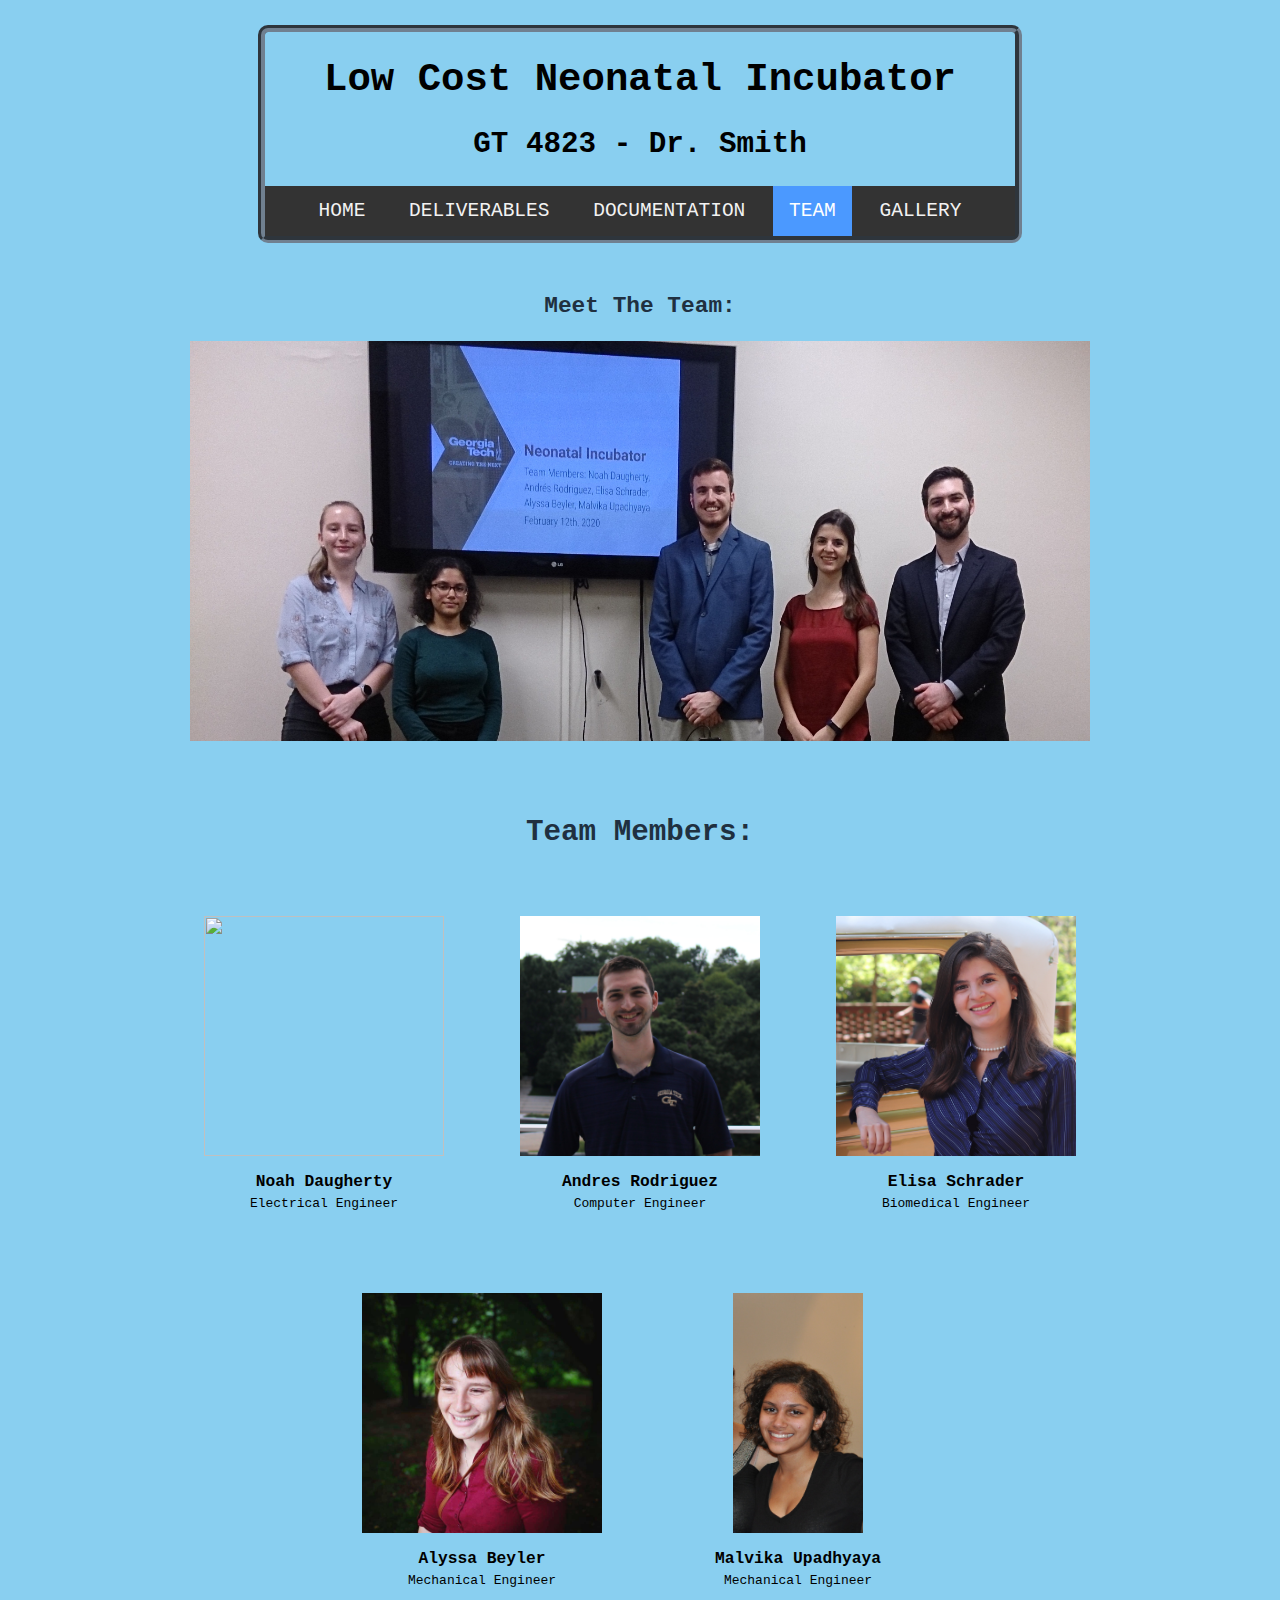
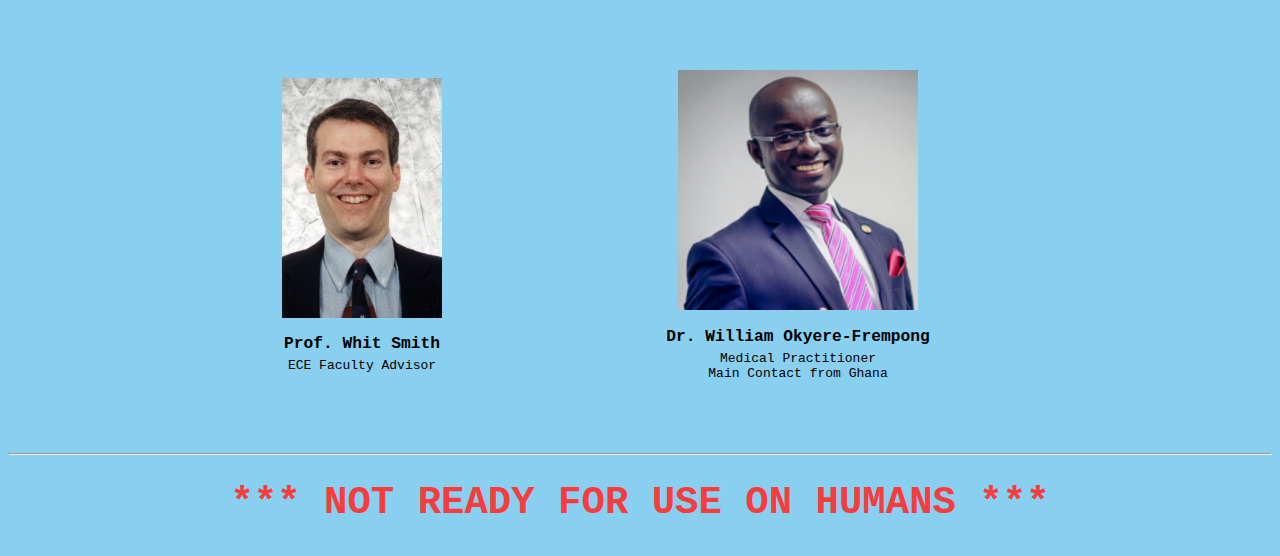
==== docs/team.html @ 47cc9c91 "Migrating files to public git repository" ====
<html>
  <head>
    <title>Low Cost Neonatal Incubator</title>
    <meta http-equiv="Content-Type" content="text/html; charset=iso-8859-1">
    <link rel="stylesheet" type="text/css" href="styles.css">
  </head>

  <body bgcolor="#89CFF0">  <!-- baby blue "#89CFF0"-->
    <!---------------------- HEADER ---------------------->
    <div class="header">
        <h1>Low Cost Neonatal Incubator</h1>
        <h2>GT 4823 - Dr. Smith</h2>

      <!--------------------- NAV BAR ---------------------->
      <div class="navbar">
        <a href="index.html">HOME</a>
        <a href="deliverables.html">DELIVERABLES</a>
        <a href="docs.html">DOCUMENTATION</a>
        <a  class="active" href="team.html">TEAM</a>
        <a href="gallery.html">GALLERY</a>
      </div>
    </div>
    

    <!--------------------- CONTENT ---------------------->
    <div class="content">

      <div class="team_picture">
        <h3>Meet The Team:</h3>
        <img src="img/people/team.JPG" alt="" width="900" height="400">
      </div>

      <div class="vert_space"></div>
      <div class="vert_space"></div>

      <h2>Team Members:</h2>
      <table class="team">
        <th></th><th></th><th></th> <!-- 3 columns-->

          <tr>
            <td>
              <div class="person">
                <img style="width:15rem; height:15rem;" src="img/people/noah.jpg" alt="">
                <p class="name">Noah Daugherty</p>
                <p class="major">Electrical Engineer</p>
              </div>
            </td>

            <td>
              <div class="person">
                <img style="width:15rem; height:15rem;" src="img/people/andres.jpg" alt="">
                <p class="name">Andres Rodriguez</p>
                <p class="major">Computer Engineer</p>
              </div>
            </td>

            <td>
              <div class="person">
                <img style="width:15rem; height:15rem;" src="img/people/elisa.jpg" alt="">
                <p class="name">Elisa Schrader</p>
                <p class="major">Biomedical Engineer</p>
              </div>
            </td>
          </tr>
          
      </table>

      <table class="team">
        <th></th><th></th> <!-- 2 columns-->

          <tr>
            <td>
              <div class="person">
                <img style="width:15rem; height:15rem;" src="img/people/alyssa.jpg" alt="">
                <p class="name">Alyssa Beyler</p>
                <p class="major">Mechanical Engineer</p>
              </div>
            </td>

            <td>
              <div class="person" style="width: 15rem;">
                <img style="height:15rem;" src="img/people/malvika.jpg" alt="">
                <p class="name">Malvika Upadhyaya</p>
                <p class="major">Mechanical Engineer</p>
              </div>
            </td>
          </tr>
          
      </table>

      <table class="team">
        <th></th><th></th> <!-- 2 columns-->

          <tr>
            <td>
              <div class="person" style="width: 15rem;">
                <img style="height:15rem;" src="img/people/smith.jpg" alt="">
                <p class="name">Prof. Whit Smith</p>
                <p class="major">ECE Faculty Advisor</p>
              </div>
            </td>

            <td>
              <div class="person" style="width: 30rem;">
                <img style="height:15rem;" src="img/people/okyere-frempong.png" alt="">
                <p class="name">Dr. William Okyere-Frempong</p>
                <p class="major">Medical Practitioner</p>
                <p class="major">Main Contact from Ghana</p>
              </div>
            </td>
          </tr>
          
      </table>

    </div>

    <!-- WARNING  -->
    <div class="vert_space"></div>
    <hr>
    <div class="footer_warning">
      <h1>*** NOT READY FOR USE ON HUMANS ***</h1>
    </div>

  </body>
</html>
---- docs/styles.css ----
.header {
  max-width: 750px;
  margin: auto;
  text-align: center;
  font-family: monospace;
  font-size: 1.5em;
  border: 7px groove #708090;
  border-radius: 10px;
  margin-top: 25px;
  margin-bottom: 50px;
}

.navbar {
  max-width: 750px;
  margin: auto;
  background-color: #333;
  overflow: hidden;
  border-bottom-left-radius: 0px;
  border-bottom-right-radius: 0px;
}

.navbar a {
  color: #f2f2f2;
  text-align: center;
  padding: 14px 16px;
  text-decoration: none;
  display: inline-block;
}

.navbar a:hover {
  background-color: #EEF;
  color: black;
}

.navbar a.active {
  background-color: rgb(75, 153, 255);
  color: white;
}

.content {
  text-align: center;
  font-family: monospace;
  font-size: 1.5em;
  color: #203040;
}

.footer_warning {
  text-align: center;
  font-family: monospace;
  font-size: 1.5em;
  color: #F53D3D;
}

.vert_space {
  min-height: 25px;
}

.description_section {
  margin: 25px 15vw;
  text-align: left;
}

.deliverable-table {
  max-width:600px;
  margin: auto;
  text-align: center;
  font-weight: bold;
  border: 5px double #405060;
  border-radius: 7px;
  border-collapse: separate;
}

.team {
  max-width:500px;
  margin: auto;
  text-align: center;
  font-weight: bold;
}

.person {
  max-width: 1024px;
  margin: auto;
  padding: 36px;
}

.name {
  font-size: 1.25em;
  font-weight: bold;
  margin-bottom: 5px;
}

.major {
  font-size: 1em;
  font-weight: lighter;
  margin: unset;
}

div.gallery_main {
  max-width:500px;
  margin: auto;
  text-align: center;
  font-weight: bold;
}

div.gallery {
  max-width: 1024px;
  margin: auto;
  padding: 8px;
}

div.gallery:hover {
  border: 5px solid #333;
}

div.gallery img {
  width: 100%;
  height: auto;
}
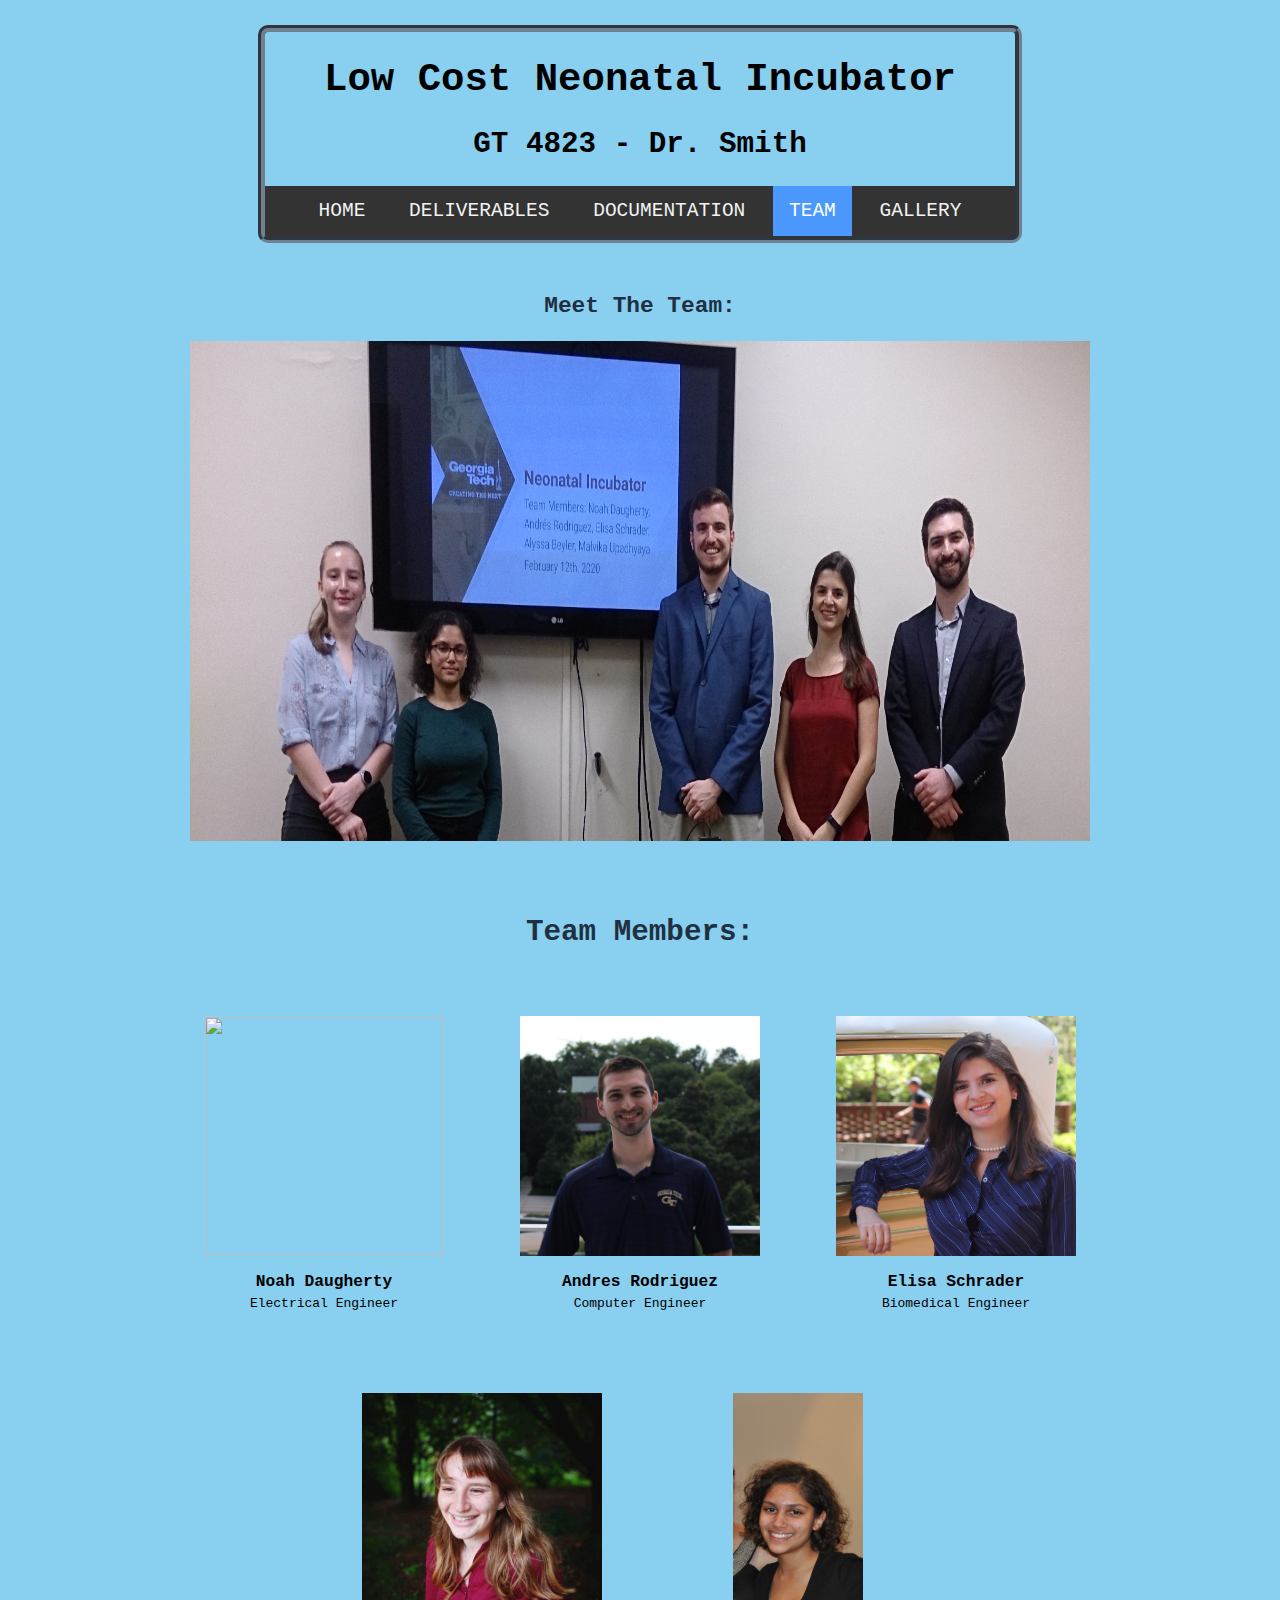
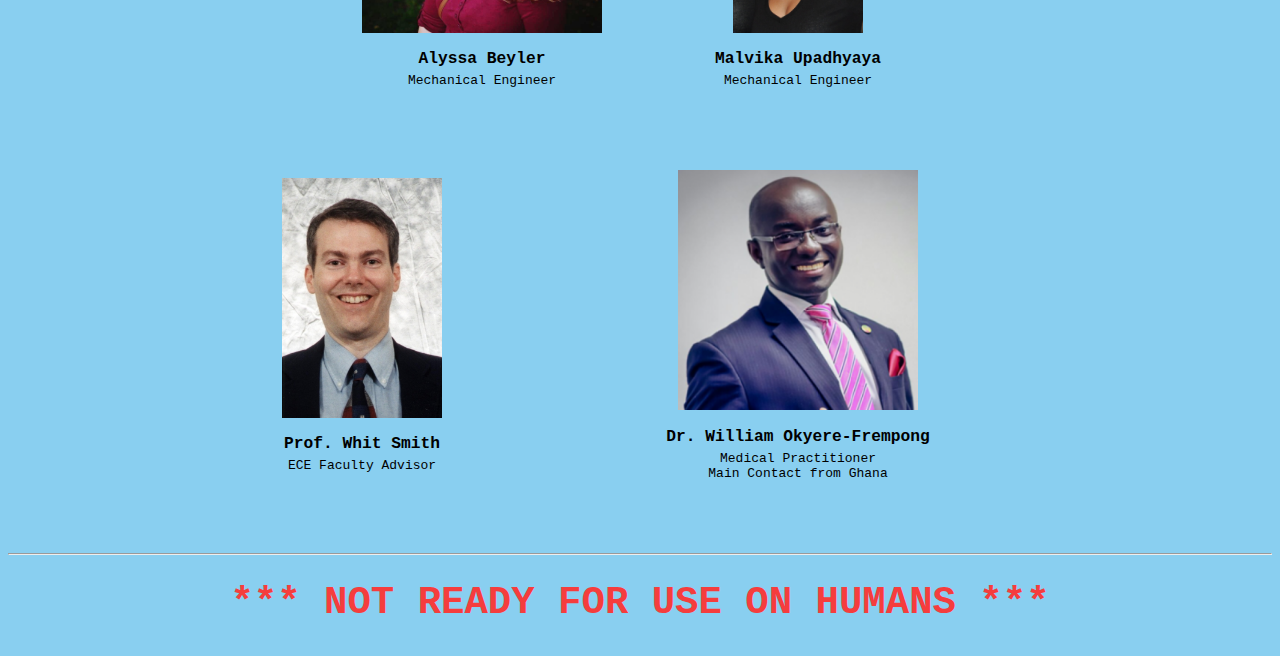
==== commit 65eea13e: "Fixing team image size" ====
--- a/docs/team.html
+++ b/docs/team.html
@@ -27,7 +27,7 @@
 
       <div class="team_picture">
         <h3>Meet The Team:</h3>
-        <img src="img/people/team.JPG" alt="" width="900" height="400">
+        <img src="img/people/team.JPG" alt="" width="900" height="500">
       </div>
 
       <div class="vert_space"></div>
